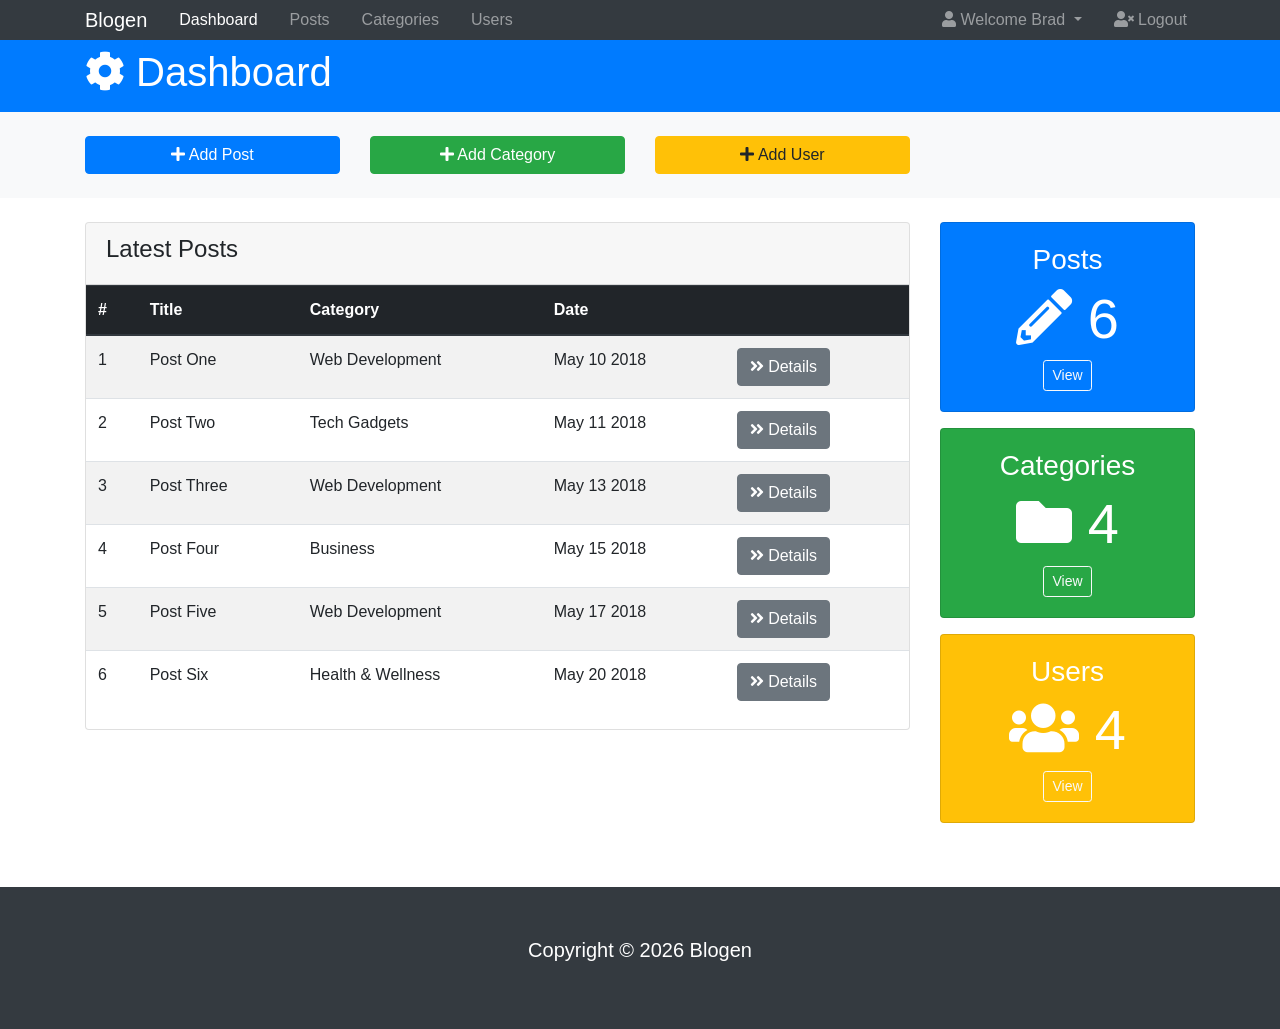
==== dashboard/index.html @ 97ef9d7d "initial commit" ====
<!DOCTYPE html>
<html lang="en">

<head>
  <meta charset="UTF-8">
  <meta name="viewport" content="width=device-width, initial-scale=1.0">
  <meta http-equiv="X-UA-Compatible" content="ie=edge">
  <link rel="stylesheet" href="https://use.fontawesome.com/releases/v5.0.13/css/all.css" integrity="sha384-DNOHZ68U8hZfKXOrtjWvjxusGo9WQnrNx2sqG0tfsghAvtVlRW3tvkXWZh58N9jp"
    crossorigin="anonymous">
  <link rel="stylesheet" href="https://stackpath.bootstrapcdn.com/bootstrap/4.1.1/css/bootstrap.min.css" integrity="sha384-WskhaSGFgHYWDcbwN70/dfYBj47jz9qbsMId/iRN3ewGhXQFZCSftd1LZCfmhktB"
    crossorigin="anonymous">
  <link rel="stylesheet" href="css/style.css">
  <title>Bootstrap Theme</title>
</head>

<body>
  <nav class="navbar navbar-expand-sm navbar-dark bg-dark p-0">
    <div class="container">
      <a href="index.html" class="navbar-brand">Blogen</a>
      <button class="navbar-toggler" data-toggle="collapse" data-target="#navbarCollapse">
        <span class="navbar-toggler-icon"></span>
      </button>
      <div class="collapse navbar-collapse" id="navbarCollapse">
        <ul class="navbar-nav">
          <li class="nav-item px-2">
            <a href="index.html" class="nav-link active">Dashboard</a>
          </li>
          <li class="nav-item px-2">
            <a href="posts.html" class="nav-link">Posts</a>
          </li>
          <li class="nav-item px-2">
            <a href="categories.html" class="nav-link">Categories</a>
          </li>
          <li class="nav-item px-2">
            <a href="users.html" class="nav-link">Users</a>
          </li>
        </ul>

        <ul class="navbar-nav ml-auto">
          <li class="nav-item dropdown mr-3">
            <a href="#" class="nav-link dropdown-toggle" data-toggle="dropdown">
              <i class="fas fa-user"></i> Welcome Brad
            </a>
            <div class="dropdown-menu">
              <a href="profile.html" class="dropdown-item">
                <i class="fas fa-user-circle"></i> Profile
              </a>
              <a href="settings.html" class="dropdown-item">
                <i class="fas fa-cog"></i> Settings
              </a>
            </div>
          </li>
          <li class="nav-item">
            <a href="login.html" class="nav-link">
              <i class="fas fa-user-times"></i> Logout
            </a>
          </li>
        </ul>
      </div>
    </div>
  </nav>

  <!-- HEADER -->
  <header id="main-header" class="py-2 bg-primary text-white">
    <div class="container">
      <div class="row">
        <div class="col-md-6">
          <h1>
            <i class="fas fa-cog"></i> Dashboard</h1>
        </div>
      </div>
    </div>
  </header>

  <!-- ACTIONS -->
  <section id="actions" class="py-4 mb-4 bg-light">
    <div class="container">
      <div class="row">
        <div class="col-md-3">
          <a href="#" class="btn btn-primary btn-block" data-toggle="modal" data-target="#addPostModal">
            <i class="fas fa-plus"></i> Add Post
          </a>
        </div>
        <div class="col-md-3">
          <a href="#" class="btn btn-success btn-block" data-toggle="modal" data-target="#addCategoryModal">
            <i class="fas fa-plus"></i> Add Category
          </a>
        </div>
        <div class="col-md-3">
          <a href="#" class="btn btn-warning btn-block" data-toggle="modal" data-target="#addUserModal">
            <i class="fas fa-plus"></i> Add User
          </a>
        </div>
      </div>
    </div>
  </section>

  <!-- POSTS -->
  <section id="posts">
    <div class="container">
      <div class="row">
        <div class="col-md-9">
          <div class="card">
            <div class="card-header">
              <h4>Latest Posts</h4>
            </div>
            <table class="table table-striped">
              <thead class="thead-dark">
                <tr>
                  <th>#</th>
                  <th>Title</th>
                  <th>Category</th>
                  <th>Date</th>
                  <th></th>
                </tr>
              </thead>
              <tbody>
                <tr>
                  <td>1</td>
                  <td>Post One</td>
                  <td>Web Development</td>
                  <td>May 10 2018</td>
                  <td>
                    <a href="details.html" class="btn btn-secondary">
                      <i class="fas fa-angle-double-right"></i> Details
                    </a>
                  </td>
                </tr>
                <tr>
                  <td>2</td>
                  <td>Post Two</td>
                  <td>Tech Gadgets</td>
                  <td>May 11 2018</td>
                  <td>
                    <a href="details.html" class="btn btn-secondary">
                      <i class="fas fa-angle-double-right"></i> Details
                    </a>
                  </td>
                </tr>
                <tr>
                  <td>3</td>
                  <td>Post Three</td>
                  <td>Web Development</td>
                  <td>May 13 2018</td>
                  <td>
                    <a href="details.html" class="btn btn-secondary">
                      <i class="fas fa-angle-double-right"></i> Details
                    </a>
                  </td>
                </tr>
                <tr>
                  <td>4</td>
                  <td>Post Four</td>
                  <td>Business</td>
                  <td>May 15 2018</td>
                  <td>
                    <a href="details.html" class="btn btn-secondary">
                      <i class="fas fa-angle-double-right"></i> Details
                    </a>
                  </td>
                </tr>
                <tr>
                  <td>5</td>
                  <td>Post Five</td>
                  <td>Web Development</td>
                  <td>May 17 2018</td>
                  <td>
                    <a href="details.html" class="btn btn-secondary">
                      <i class="fas fa-angle-double-right"></i> Details
                    </a>
                  </td>
                </tr>
                <tr>
                  <td>6</td>
                  <td>Post Six</td>
                  <td>Health & Wellness</td>
                  <td>May 20 2018</td>
                  <td>
                    <a href="details.html" class="btn btn-secondary">
                      <i class="fas fa-angle-double-right"></i> Details
                    </a>
                  </td>
                </tr>
              </tbody>
            </table>
          </div>
        </div>
        <div class="col-md-3">
          <div class="card text-center bg-primary text-white mb-3">
            <div class="card-body">
              <h3>Posts</h3>
              <h4 class="display-4">
                <i class="fas fa-pencil-alt"></i> 6
              </h4>
              <a href="posts.html" class="btn btn-outline-light btn-sm">View</a>
            </div>
          </div>

          <div class="card text-center bg-success text-white mb-3">
            <div class="card-body">
              <h3>Categories</h3>
              <h4 class="display-4">
                <i class="fas fa-folder"></i> 4
              </h4>
              <a href="categories.html" class="btn btn-outline-light btn-sm">View</a>
            </div>
          </div>

          <div class="card text-center bg-warning text-white mb-3">
            <div class="card-body">
              <h3>Users</h3>
              <h4 class="display-4">
                <i class="fas fa-users"></i> 4
              </h4>
              <a href="users.html" class="btn btn-outline-light btn-sm">View</a>
            </div>
          </div>
        </div>
      </div>
    </div>
  </section>

  <!-- FOOTER -->
  <footer id="main-footer" class="bg-dark text-white mt-5 p-5">
    <div class="container">
      <div class="row">
        <div class="col">
          <p class="lead text-center">
            Copyright &copy;
            <span id="year"></span>
            Blogen
          </p>
        </div>
      </div>
    </div>
  </footer>


  <!-- MODALS -->

  <!-- ADD POST MODAL -->
  <div class="modal fade" id="addPostModal">
    <div class="modal-dialog modal-lg">
      <div class="modal-content">
        <div class="modal-header bg-primary text-white">
          <h5 class="modal-title">Add Post</h5>
          <button class="close" data-dismiss="modal">
            <span>&times;</span>
          </button>
        </div>
        <div class="modal-body">
          <form>
            <div class="form-group">
              <label for="title">Title</label>
              <input type="text" class="form-control">
            </div>
            <div class="form-group">
              <label for="category">Category</label>
              <select class="form-control">
                <option value="">Web Development</option>
                <option value="">Tech Gadgets</option>
                <option value="">Business</option>
                <option value="">Health & Wellness</option>
              </select>
            </div>
            <div class="form-group">
              <label for="image">Upload Image</label>
              <div class="custom-file">
                <input type="file" class="custom-file-input" id="image">
                <label for="image" class="custom-file-label">Choose File</label>
              </div>
              <small class="form-text text-muted">Max Size 3mb</small>
            </div>
            <div class="form-group">
              <label for="body">Body</label>
              <textarea name="editor1" class="form-control"></textarea>
            </div>
          </form>
        </div>
        <div class="modal-footer">
          <button class="btn btn-primary" data-dismiss="modal">Save Changes</button>
        </div>
      </div>
    </div>
  </div>

  <!-- ADD CATEGORY MODAL -->
  <div class="modal fade" id="addCategoryModal">
    <div class="modal-dialog modal-lg">
      <div class="modal-content">
        <div class="modal-header bg-success text-white">
          <h5 class="modal-title">Add Category</h5>
          <button class="close" data-dismiss="modal">
            <span>&times;</span>
          </button>
        </div>
        <div class="modal-body">
          <form>
            <div class="form-group">
              <label for="title">Title</label>
              <input type="text" class="form-control">
            </div>
          </form>
        </div>
        <div class="modal-footer">
          <button class="btn btn-success" data-dismiss="modal">Save Changes</button>
        </div>
      </div>
    </div>
  </div>

  <!-- ADD USER MODAL -->
  <div class="modal fade" id="addUserModal">
    <div class="modal-dialog modal-lg">
      <div class="modal-content">
        <div class="modal-header bg-warning text-white">
          <h5 class="modal-title">Add User</h5>
          <button class="close" data-dismiss="modal">
            <span>&times;</span>
          </button>
        </div>
        <div class="modal-body">
          <form>
            <div class="form-group">
              <label for="name">Name</label>
              <input type="text" class="form-control">
            </div>
            <div class="form-group">
              <label for="email">Email</label>
              <input type="email" class="form-control">
            </div>
            <div class="form-group">
              <label for="password">Password</label>
              <input type="password" class="form-control">
            </div>
            <div class="form-group">
              <label for="password2">Confirm Password</label>
              <input type="password" class="form-control">
            </div>
          </form>
        </div>
        <div class="modal-footer">
          <button class="btn btn-warning" data-dismiss="modal">Save Changes</button>
        </div>
      </div>
    </div>
  </div>


  <script src="http://code.jquery.com/jquery-3.3.1.min.js" integrity="sha256-FgpCb/KJQlLNfOu91ta32o/NMZxltwRo8QtmkMRdAu8="
    crossorigin="anonymous"></script>
  <script src="https://cdnjs.cloudflare.com/ajax/libs/popper.js/1.14.3/umd/popper.min.js" integrity="sha384-ZMP7rVo3mIykV+2+9J3UJ46jBk0WLaUAdn689aCwoqbBJiSnjAK/l8WvCWPIPm49"
    crossorigin="anonymous"></script>
  <script src="https://stackpath.bootstrapcdn.com/bootstrap/4.1.1/js/bootstrap.min.js" integrity="sha384-smHYKdLADwkXOn1EmN1qk/HfnUcbVRZyYmZ4qpPea6sjB/pTJ0euyQp0Mk8ck+5T"
    crossorigin="anonymous"></script>
  <script src="https://cdn.ckeditor.com/4.9.2/standard/ckeditor.js"></script>

  <script>
    // Get the current year for the copyright
    $('#year').text(new Date().getFullYear());

    CKEDITOR.replace('editor1');
  </script>
</body>

</html>
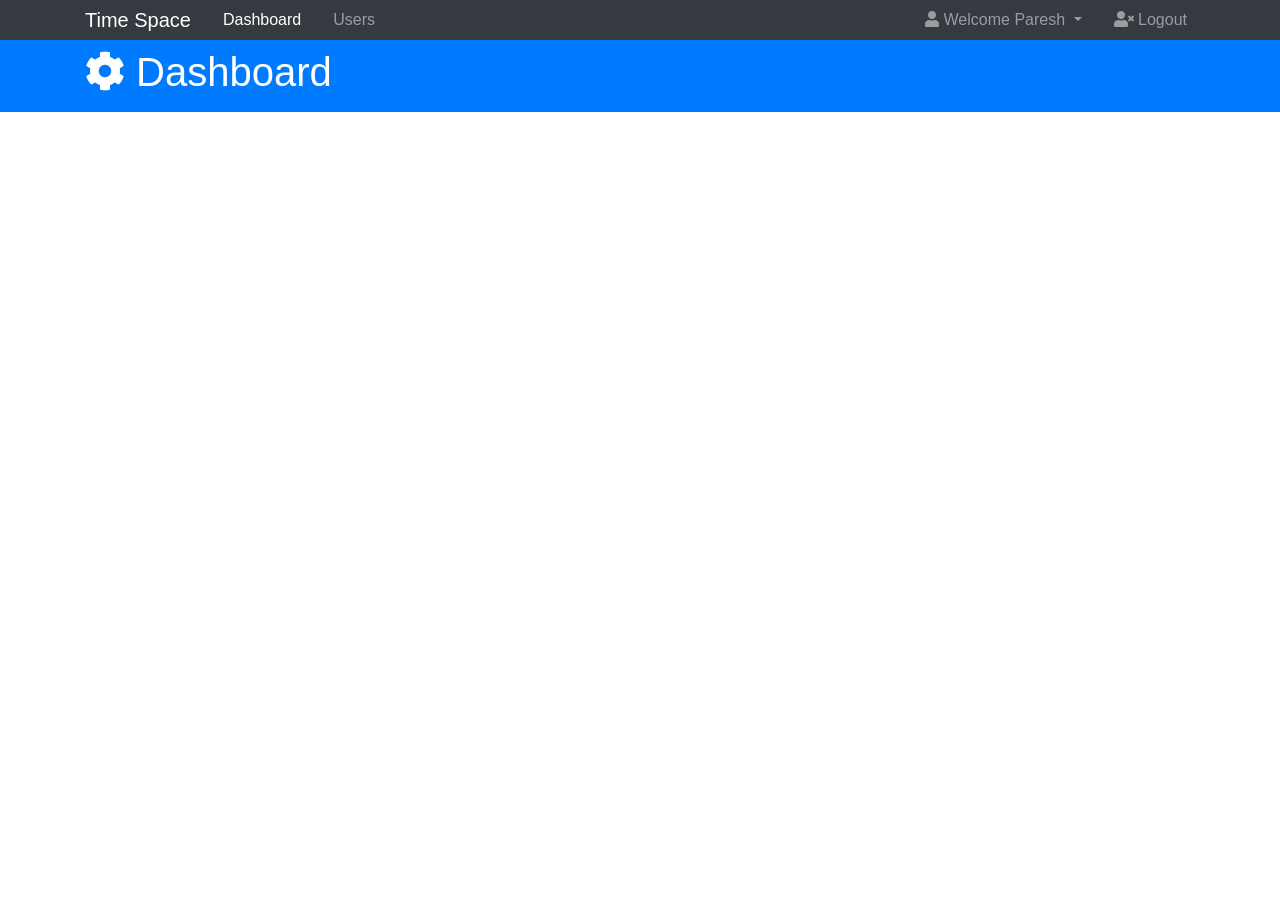
==== commit a81aa199: "make some great changes" ====
--- a/dashboard/index.html
+++ b/dashboard/index.html
@@ -5,18 +5,18 @@
   <meta charset="UTF-8">
   <meta name="viewport" content="width=device-width, initial-scale=1.0">
   <meta http-equiv="X-UA-Compatible" content="ie=edge">
-  <link rel="stylesheet" href="https://use.fontawesome.com/releases/v5.0.13/css/all.css" integrity="sha384-DNOHZ68U8hZfKXOrtjWvjxusGo9WQnrNx2sqG0tfsghAvtVlRW3tvkXWZh58N9jp"
-    crossorigin="anonymous">
-  <link rel="stylesheet" href="https://stackpath.bootstrapcdn.com/bootstrap/4.1.1/css/bootstrap.min.css" integrity="sha384-WskhaSGFgHYWDcbwN70/dfYBj47jz9qbsMId/iRN3ewGhXQFZCSftd1LZCfmhktB"
-    crossorigin="anonymous">
+  <link rel="stylesheet" href="https://use.fontawesome.com/releases/v5.0.13/css/all.css"
+    integrity="sha384-DNOHZ68U8hZfKXOrtjWvjxusGo9WQnrNx2sqG0tfsghAvtVlRW3tvkXWZh58N9jp" crossorigin="anonymous">
+  <link rel="stylesheet" href="https://stackpath.bootstrapcdn.com/bootstrap/4.1.1/css/bootstrap.min.css"
+    integrity="sha384-WskhaSGFgHYWDcbwN70/dfYBj47jz9qbsMId/iRN3ewGhXQFZCSftd1LZCfmhktB" crossorigin="anonymous">
   <link rel="stylesheet" href="css/style.css">
-  <title>Bootstrap Theme</title>
+  <title>Time Space | Admin</title>
 </head>
 
 <body>
   <nav class="navbar navbar-expand-sm navbar-dark bg-dark p-0">
     <div class="container">
-      <a href="index.html" class="navbar-brand">Blogen</a>
+      <a href="index.html" class="navbar-brand">Time Space</a>
       <button class="navbar-toggler" data-toggle="collapse" data-target="#navbarCollapse">
         <span class="navbar-toggler-icon"></span>
       </button>
@@ -26,12 +26,6 @@
             <a href="index.html" class="nav-link active">Dashboard</a>
           </li>
           <li class="nav-item px-2">
-            <a href="posts.html" class="nav-link">Posts</a>
-          </li>
-          <li class="nav-item px-2">
-            <a href="categories.html" class="nav-link">Categories</a>
-          </li>
-          <li class="nav-item px-2">
             <a href="users.html" class="nav-link">Users</a>
           </li>
         </ul>
@@ -39,14 +33,11 @@
         <ul class="navbar-nav ml-auto">
           <li class="nav-item dropdown mr-3">
             <a href="#" class="nav-link dropdown-toggle" data-toggle="dropdown">
-              <i class="fas fa-user"></i> Welcome Brad
+              <i class="fas fa-user"></i> Welcome Paresh
             </a>
             <div class="dropdown-menu">
               <a href="profile.html" class="dropdown-item">
                 <i class="fas fa-user-circle"></i> Profile
-              </a>
-              <a href="settings.html" class="dropdown-item">
-                <i class="fas fa-cog"></i> Settings
               </a>
             </div>
           </li>
@@ -72,286 +63,32 @@
     </div>
   </header>
 
-  <!-- ACTIONS -->
-  <section id="actions" class="py-4 mb-4 bg-light">
-    <div class="container">
-      <div class="row">
-        <div class="col-md-3">
-          <a href="#" class="btn btn-primary btn-block" data-toggle="modal" data-target="#addPostModal">
-            <i class="fas fa-plus"></i> Add Post
-          </a>
-        </div>
-        <div class="col-md-3">
-          <a href="#" class="btn btn-success btn-block" data-toggle="modal" data-target="#addCategoryModal">
-            <i class="fas fa-plus"></i> Add Category
-          </a>
-        </div>
-        <div class="col-md-3">
-          <a href="#" class="btn btn-warning btn-block" data-toggle="modal" data-target="#addUserModal">
-            <i class="fas fa-plus"></i> Add User
-          </a>
-        </div>
-      </div>
-    </div>
-  </section>
+  <section class="mt-5 bg-light mb-5">
 
-  <!-- POSTS -->
-  <section id="posts">
-    <div class="container">
-      <div class="row">
-        <div class="col-md-9">
-          <div class="card">
-            <div class="card-header">
-              <h4>Latest Posts</h4>
-            </div>
-            <table class="table table-striped">
-              <thead class="thead-dark">
-                <tr>
-                  <th>#</th>
-                  <th>Title</th>
-                  <th>Category</th>
-                  <th>Date</th>
-                  <th></th>
-                </tr>
-              </thead>
-              <tbody>
-                <tr>
-                  <td>1</td>
-                  <td>Post One</td>
-                  <td>Web Development</td>
-                  <td>May 10 2018</td>
-                  <td>
-                    <a href="details.html" class="btn btn-secondary">
-                      <i class="fas fa-angle-double-right"></i> Details
-                    </a>
-                  </td>
-                </tr>
-                <tr>
-                  <td>2</td>
-                  <td>Post Two</td>
-                  <td>Tech Gadgets</td>
-                  <td>May 11 2018</td>
-                  <td>
-                    <a href="details.html" class="btn btn-secondary">
-                      <i class="fas fa-angle-double-right"></i> Details
-                    </a>
-                  </td>
-                </tr>
-                <tr>
-                  <td>3</td>
-                  <td>Post Three</td>
-                  <td>Web Development</td>
-                  <td>May 13 2018</td>
-                  <td>
-                    <a href="details.html" class="btn btn-secondary">
-                      <i class="fas fa-angle-double-right"></i> Details
-                    </a>
-                  </td>
-                </tr>
-                <tr>
-                  <td>4</td>
-                  <td>Post Four</td>
-                  <td>Business</td>
-                  <td>May 15 2018</td>
-                  <td>
-                    <a href="details.html" class="btn btn-secondary">
-                      <i class="fas fa-angle-double-right"></i> Details
-                    </a>
-                  </td>
-                </tr>
-                <tr>
-                  <td>5</td>
-                  <td>Post Five</td>
-                  <td>Web Development</td>
-                  <td>May 17 2018</td>
-                  <td>
-                    <a href="details.html" class="btn btn-secondary">
-                      <i class="fas fa-angle-double-right"></i> Details
-                    </a>
-                  </td>
-                </tr>
-                <tr>
-                  <td>6</td>
-                  <td>Post Six</td>
-                  <td>Health & Wellness</td>
-                  <td>May 20 2018</td>
-                  <td>
-                    <a href="details.html" class="btn btn-secondary">
-                      <i class="fas fa-angle-double-right"></i> Details
-                    </a>
-                  </td>
-                </tr>
-              </tbody>
-            </table>
-          </div>
-        </div>
-        <div class="col-md-3">
-          <div class="card text-center bg-primary text-white mb-3">
-            <div class="card-body">
-              <h3>Posts</h3>
-              <h4 class="display-4">
-                <i class="fas fa-pencil-alt"></i> 6
-              </h4>
-              <a href="posts.html" class="btn btn-outline-light btn-sm">View</a>
-            </div>
-          </div>
-
-          <div class="card text-center bg-success text-white mb-3">
-            <div class="card-body">
-              <h3>Categories</h3>
-              <h4 class="display-4">
-                <i class="fas fa-folder"></i> 4
-              </h4>
-              <a href="categories.html" class="btn btn-outline-light btn-sm">View</a>
-            </div>
-          </div>
-
-          <div class="card text-center bg-warning text-white mb-3">
-            <div class="card-body">
-              <h3>Users</h3>
-              <h4 class="display-4">
-                <i class="fas fa-users"></i> 4
-              </h4>
-              <a href="users.html" class="btn btn-outline-light btn-sm">View</a>
-            </div>
-          </div>
-        </div>
-      </div>
-    </div>
   </section>
 
   <!-- FOOTER -->
-  <footer id="main-footer" class="bg-dark text-white mt-5 p-5">
+  <!-- <footer id="main-footer" class="bg-dark text-white p-2 mb-0">
     <div class="container">
       <div class="row">
         <div class="col">
           <p class="lead text-center">
             Copyright &copy;
             <span id="year"></span>
-            Blogen
+            Time Space
           </p>
         </div>
       </div>
     </div>
-  </footer>
+  </footer> -->
 
-
-  <!-- MODALS -->
-
-  <!-- ADD POST MODAL -->
-  <div class="modal fade" id="addPostModal">
-    <div class="modal-dialog modal-lg">
-      <div class="modal-content">
-        <div class="modal-header bg-primary text-white">
-          <h5 class="modal-title">Add Post</h5>
-          <button class="close" data-dismiss="modal">
-            <span>&times;</span>
-          </button>
-        </div>
-        <div class="modal-body">
-          <form>
-            <div class="form-group">
-              <label for="title">Title</label>
-              <input type="text" class="form-control">
-            </div>
-            <div class="form-group">
-              <label for="category">Category</label>
-              <select class="form-control">
-                <option value="">Web Development</option>
-                <option value="">Tech Gadgets</option>
-                <option value="">Business</option>
-                <option value="">Health & Wellness</option>
-              </select>
-            </div>
-            <div class="form-group">
-              <label for="image">Upload Image</label>
-              <div class="custom-file">
-                <input type="file" class="custom-file-input" id="image">
-                <label for="image" class="custom-file-label">Choose File</label>
-              </div>
-              <small class="form-text text-muted">Max Size 3mb</small>
-            </div>
-            <div class="form-group">
-              <label for="body">Body</label>
-              <textarea name="editor1" class="form-control"></textarea>
-            </div>
-          </form>
-        </div>
-        <div class="modal-footer">
-          <button class="btn btn-primary" data-dismiss="modal">Save Changes</button>
-        </div>
-      </div>
-    </div>
-  </div>
-
-  <!-- ADD CATEGORY MODAL -->
-  <div class="modal fade" id="addCategoryModal">
-    <div class="modal-dialog modal-lg">
-      <div class="modal-content">
-        <div class="modal-header bg-success text-white">
-          <h5 class="modal-title">Add Category</h5>
-          <button class="close" data-dismiss="modal">
-            <span>&times;</span>
-          </button>
-        </div>
-        <div class="modal-body">
-          <form>
-            <div class="form-group">
-              <label for="title">Title</label>
-              <input type="text" class="form-control">
-            </div>
-          </form>
-        </div>
-        <div class="modal-footer">
-          <button class="btn btn-success" data-dismiss="modal">Save Changes</button>
-        </div>
-      </div>
-    </div>
-  </div>
-
-  <!-- ADD USER MODAL -->
-  <div class="modal fade" id="addUserModal">
-    <div class="modal-dialog modal-lg">
-      <div class="modal-content">
-        <div class="modal-header bg-warning text-white">
-          <h5 class="modal-title">Add User</h5>
-          <button class="close" data-dismiss="modal">
-            <span>&times;</span>
-          </button>
-        </div>
-        <div class="modal-body">
-          <form>
-            <div class="form-group">
-              <label for="name">Name</label>
-              <input type="text" class="form-control">
-            </div>
-            <div class="form-group">
-              <label for="email">Email</label>
-              <input type="email" class="form-control">
-            </div>
-            <div class="form-group">
-              <label for="password">Password</label>
-              <input type="password" class="form-control">
-            </div>
-            <div class="form-group">
-              <label for="password2">Confirm Password</label>
-              <input type="password" class="form-control">
-            </div>
-          </form>
-        </div>
-        <div class="modal-footer">
-          <button class="btn btn-warning" data-dismiss="modal">Save Changes</button>
-        </div>
-      </div>
-    </div>
-  </div>
-
-
-  <script src="http://code.jquery.com/jquery-3.3.1.min.js" integrity="sha256-FgpCb/KJQlLNfOu91ta32o/NMZxltwRo8QtmkMRdAu8="
+  <script src="http://code.jquery.com/jquery-3.3.1.min.js"
+    integrity="sha256-FgpCb/KJQlLNfOu91ta32o/NMZxltwRo8QtmkMRdAu8=" crossorigin="anonymous"></script>
+  <script src="https://cdnjs.cloudflare.com/ajax/libs/popper.js/1.14.3/umd/popper.min.js"
+    integrity="sha384-ZMP7rVo3mIykV+2+9J3UJ46jBk0WLaUAdn689aCwoqbBJiSnjAK/l8WvCWPIPm49"
     crossorigin="anonymous"></script>
-  <script src="https://cdnjs.cloudflare.com/ajax/libs/popper.js/1.14.3/umd/popper.min.js" integrity="sha384-ZMP7rVo3mIykV+2+9J3UJ46jBk0WLaUAdn689aCwoqbBJiSnjAK/l8WvCWPIPm49"
-    crossorigin="anonymous"></script>
-  <script src="https://stackpath.bootstrapcdn.com/bootstrap/4.1.1/js/bootstrap.min.js" integrity="sha384-smHYKdLADwkXOn1EmN1qk/HfnUcbVRZyYmZ4qpPea6sjB/pTJ0euyQp0Mk8ck+5T"
+  <script src="https://stackpath.bootstrapcdn.com/bootstrap/4.1.1/js/bootstrap.min.js"
+    integrity="sha384-smHYKdLADwkXOn1EmN1qk/HfnUcbVRZyYmZ4qpPea6sjB/pTJ0euyQp0Mk8ck+5T"
     crossorigin="anonymous"></script>
   <script src="https://cdn.ckeditor.com/4.9.2/standard/ckeditor.js"></script>
 
@@ -363,4 +100,4 @@
   </script>
 </body>
 
-</html>+</html>
